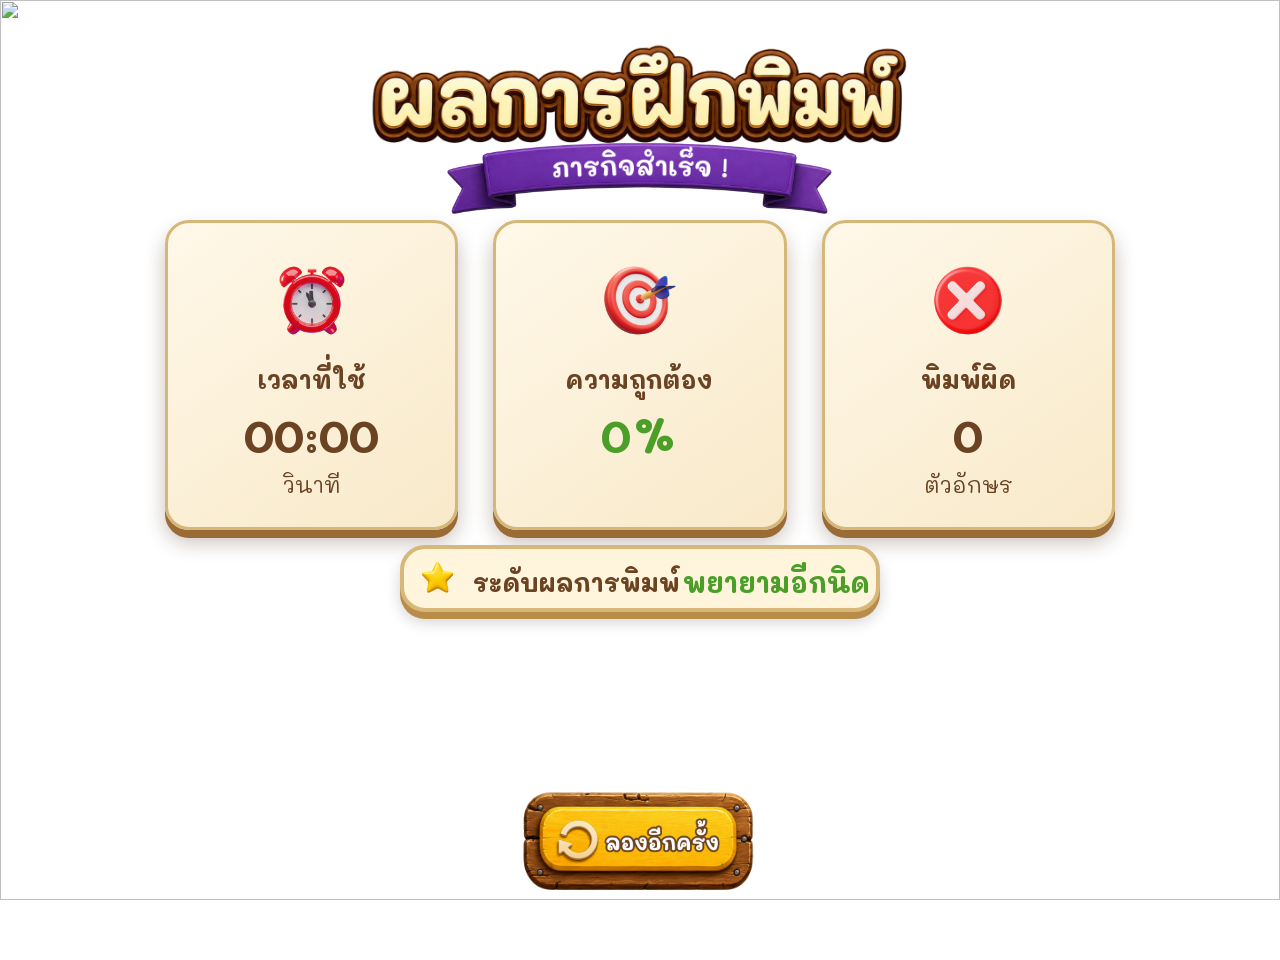
==== result.html @ c52c0960 "Add files via upload" ====
<!DOCTYPE html>
<html lang="th">

<head>

    <meta charset="UTF-8">

    <meta
        name="viewport"
        content="width=device-width, initial-scale=1.0"
    >

    <title>ผลการฝึกพิมพ์</title>

    <link
        rel="stylesheet"
        href="result.css"
    >

    <link
        href="https://fonts.googleapis.com/css2?family=Mali:wght@400;700&display=swap"
        rel="stylesheet"
    >

</head>


<body>


    <!-- ========================= -->
    <!-- พื้นหลัง -->
    <!-- ========================= -->

    <img
        src="images/Backgrounds.png"
        class="background"
        alt=""
    >


    <!-- ========================= -->
    <!-- หน้าผลลัพธ์ -->
    <!-- ========================= -->

    <main class="result-page">


        <!-- ========================= -->
        <!-- หัวข้อ -->
        <!-- ========================= -->

        <img
            src="images/result_title.png"
            class="result-title"
            alt="ผลการฝึกพิมพ์"
        >

        <!-- ริบบิ้น -->
<img
    src="images/btn_ribbon.png"
    class="ribbon"
    alt=""
>

<!-- ข้อความบนริบบิ้น -->
<img
    src="images/result_ribbon.png"
    class="ribbon-text"
    alt=""
>


        <!-- ========================= -->
        <!-- การ์ดผลลัพธ์ -->
        <!-- ========================= -->

        <section class="result-cards">


            <!-- เวลา -->

            <div class="result-card">

                <img
                    src="images/clock_icon.png"
                    class="result-icon"
                    alt=""
                >

                <div class="result-label">
                    เวลาที่ใช้
                </div>

                <div
                    id="timeResult"
                    class="result-value"
                >
                    00:00
                </div>

                <div class="result-unit">
                    วินาที
                </div>

            </div>


            <!-- ความถูกต้อง -->

<div class="result-card">

    <img
        src="images/mistake_icon.png"
        class="result-icon"
        alt=""
    >

    <div class="result-label">
        ความถูกต้อง
    </div>

    <div
        id="accuracyResult"
        class="result-value accuracy"
    >
        0%
    </div>

</div>


<!-- ตัวอักษรผิด -->

<div class="result-card">

    <img
        src="images/target_icon.png"
        class="result-icon"
        alt=""
    >

    <div class="result-label">
        พิมพ์ผิด
    </div>

    <div
        id="mistakeResult"
        class="result-value"
    >
        0
    </div>

    <div class="result-unit">
        ตัวอักษร
    </div>

</div>


        </section>


        <!-- ========================= -->
        <!-- ระดับผลการพิมพ์ -->
        <!-- ========================= -->

        <div class="performance-box">

            <img
                src="images/star_icon.png"
                class="star-icon"
                alt=""
            >

            <span class="performance-label">
                ระดับผลการพิมพ์
            </span>

            <span
                id="performanceResult"
                class="performance-value"
            >
                ยอดเยี่ยม
            </span>

        </div>


        <!-- ========================= -->
        <!-- ตัวละคร -->
        <!-- ========================= -->

        <img
            src="images/result_character.png"
            class="result-character"
            alt=""
        >


        <!-- ========================= -->
        <!-- ปุ่มลองอีกครั้ง -->
        <!-- ========================= -->

        <button
    class="try-again-button"
    onclick="tryAgain()"
>

    <img
        src="images/btn_reset.png"
        class="try-again-bg"
        alt=""
    >

    <img
        src="images/try_again.png"
        class="try-again-text"
        alt="ลองอีกครั้ง"
    >

</button>

    </main>


    <script src="result.js"></script>

</body>

</html>
---- result.css ----
/* =========================================
   RESET
========================================= */

*{
    margin:0;
    padding:0;
    box-sizing:border-box;
}

/* ========================= */
/* กรอบใหญ่ */
/* ========================= */

.worksheet-frame{

    position:absolute;

    width:1050px;

    left:50%;
    top:52%;

    transform:translate(-50%,-50%);

    z-index:2;

}


/* ========================= */
/* ป้ายหัวข้อ */
/* ========================= */

.title-board{

    position:absolute;

    width:600px;

    left:50%;

    top:35px;

    transform:translateX(-50%);

    z-index:5;

}

/* =========================================
   BODY
========================================= */

body{

    width:100vw;
    height:100vh;

    overflow:hidden;

    font-family:"Mali",sans-serif;

}


/* =========================================
   พื้นหลัง
========================================= */

.background{

    position:fixed;

    width:100%;
    height:100%;

    left:0;
    top:0;

    object-fit:cover;

    z-index:-10;

}


/* =========================================
   หน้าผลลัพธ์
========================================= */

.result-page{

    position:relative;

    width:100vw;
    height:100vh;

}


/* =========================================
   หัวข้อผลการฝึกพิมพ์
========================================= */

.result-title{

    position:absolute;

    width:850px;

    left:50%;
    top:-135px;

    transform:translateX(-50%);

    z-index:5;

}

/* =========================================
   ริบบิ้น
========================================= */

.ribbon{

    position:absolute;

    width:600px;

    left:50%;
    top: 10px;

    transform:translateX(-50%);

    z-index:8;

}


/* =========================================
   ข้อความบนริบบิ้น
   เป็นภาพ result_ribbon.png
========================================= */

.ribbon-text{

    position:absolute;

    width:420px;

    left:50%;
    top:47px;

    transform:translateX(-50%);

    z-index:9;

}


/* =========================================
   การ์ด 3 ใบ
========================================= */

.result-cards{

    position:absolute;

    left:50%;
    top:220px;

    transform:translateX(-50%);

    width:950px;

    display:flex;

    justify-content:space-between;

    gap:35px;

}


/* =========================================
   การ์ดแต่ละใบ
========================================= */

.result-card{

    position:relative;

    width:320px;
    height:310px;

    background:
        linear-gradient(
            145deg,
            #fff8e9,
            #f8e9c9
        );

    border:3px solid #D6B77A;

    border-radius:24px;

    box-shadow:
        0 8px 0 #9B6B35,
        0 12px 20px rgba(70,40,15,0.3);

    display:flex;

    flex-direction:column;

    align-items:center;

    padding-top:30px;

}


/* =========================================
   ไอคอน
========================================= */

.result-icon{

    width:150px;
    height:95px;

    object-fit:contain;

    margin-bottom:10px;

}


/* =========================================
   ชื่อหัวข้อ
========================================= */

.result-label{

    font-size:25px;

    font-weight:700;

    color:#6B4323;

    margin-top:5px;

}


/* =========================================
   ค่าผลลัพธ์
========================================= */

.result-value{

    font-size:48px;

    font-weight:700;

    line-height:1.3;

    color:#6B4323;

    margin-top:8px;

}


/* ความถูกต้อง */

.result-value.accuracy{

    color:#4B9E28;

}


/* =========================================
   หน่วย
========================================= */

.result-unit{

    font-size:22px;

    color:#6B4323;

    margin-top:5px;

}

/* =========================================
   ระดับผลการพิมพ์
========================================= */

/* =========================================
   กรอบระดับผลการพิมพ์
========================================= */

.performance-box{

    position:absolute;

    left:50%;

    top:545px;

    transform:translateX(-50%);

    width:480px;

    height:67px;

    display:flex;

    align-items:center;

    justify-content:center;

    gap:3px;

    white-space:nowrap;

    background:#FFF4DC;

    border:4px solid #D8B77A;

    border-radius:25px;

    box-shadow:
        0 7px 0 #B98C4A,
        0 10px 15px rgba(0,0,0,0.18);

    z-index:10;

}

/* ดาว */
.star-icon{

    width:150px;

    height:70px;

    object-fit:contain;

    position:relative;

    left:0px;

    top:0px;

}

/* ระดับผลการพิมพ์ */
.performance-label{

    font-size:25px;

    font-weight:700;

    color:#6B4323;

    position:relative;

    left:-30px;

    top:3px;

}

/* ยอดเยี่ยม */
.performance-value{

    font-size:28px;

    font-weight:700;

    color:#4B9E28;

    position:relative;

    transform:translate(-35px, 2.5px);

}

/* =========================================
   ค่าระดับ
========================================= */

.performance-value{

    font-size:28px;

    font-weight:700;

    color:#4B9E28;

    position:relative;

    left:0px;

    top:0px;

    margin-left:5px;

}

/* =========================================
   ตัวละคร
========================================= */

.result-character{

    position:absolute;

    width:270px;

    right:60px;

    bottom:15px;

    object-fit:contain;

    z-index:4;

}


/* =========================================
   ปุ่มลองอีกครั้ง
========================================= */

.try-again-button{
    position:absolute;

    width:800px;
    height:300px;

    left:50%;
    bottom:60px;

    transform:translateX(-50%);

    border:none;
    background:none;

    padding:0;
    margin:0;

    cursor:pointer;

    z-index:15;
}

/* ================================= */
/* ปุ่มลองอีกครั้ง */
/* ================================= */

.try-again-button{

    position:absolute;

    width:480px;
    height:225px;

    left:50%;
    bottom:-60px;

    transform:translateX(-50%);

    border:none;

    background:none;

    padding:0;
    margin:0;

    cursor:pointer;

    z-index:15;

}


/* ================================= */
/* พื้นปุ่ม */
/* ================================= */

.try-again-bg{

    position:absolute;

    width:100%;
    height:100%;

    left:0;
    top:0;

    display:block;

    object-fit:contain;

}


/* ================================= */
/* ข้อความลองอีกครั้ง */
/* ================================= */

.try-again-text{

    position:absolute;

    width:335px;

    left:54.5%;
    top:47.5%;

    transform:translate(-50%,-50%);

    object-fit:contain;

}


/* ================================= */
/* ตอนเอาเมาส์วาง */
/* ================================= */

.try-again-button:hover{

    transform:
        translateX(-50%)
        scale(1.05);

}


/* ================================= */
/* ตอนกด */
/* ================================= */

.try-again-button:active{

    transform:
        translateX(-50%)
        scale(0.97);

}
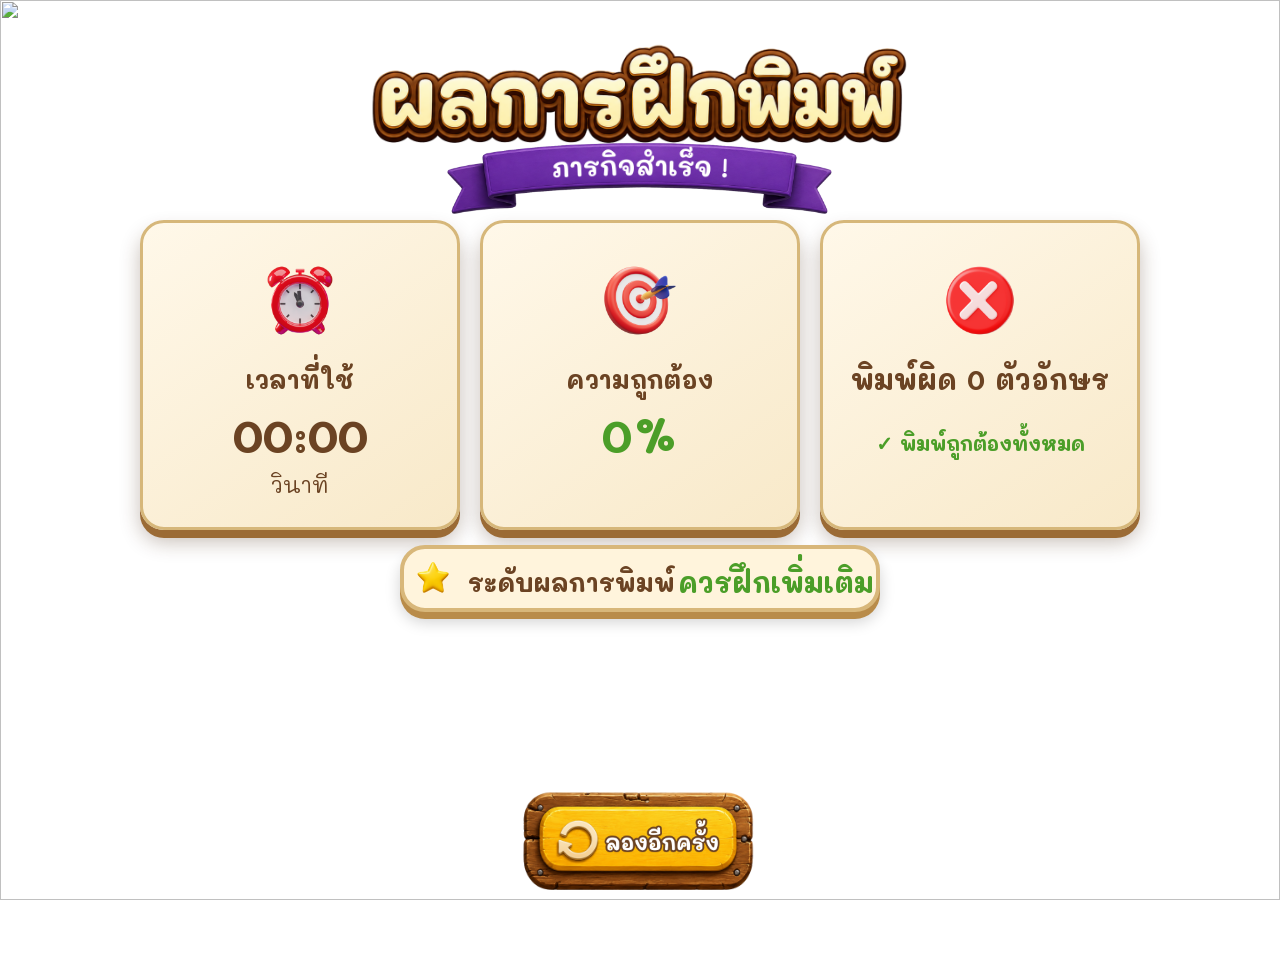
==== commit 2fd2fc5d: "Add files via upload" ====
--- a/result.html
+++ b/result.html
@@ -56,19 +56,25 @@
             alt="ผลการฝึกพิมพ์"
         >
 
+
+        <!-- ========================= -->
         <!-- ริบบิ้น -->
-<img
-    src="images/btn_ribbon.png"
-    class="ribbon"
-    alt=""
->
-
-<!-- ข้อความบนริบบิ้น -->
-<img
-    src="images/result_ribbon.png"
-    class="ribbon-text"
-    alt=""
->
+        <!-- ========================= -->
+
+        <img
+            src="images/btn_ribbon.png"
+            class="ribbon"
+            alt=""
+        >
+
+
+        <!-- ข้อความบนริบบิ้น -->
+
+        <img
+            src="images/result_ribbon.png"
+            class="ribbon-text"
+            alt=""
+        >
 
 
         <!-- ========================= -->
@@ -78,7 +84,9 @@
         <section class="result-cards">
 
 
+            <!-- ========================= -->
             <!-- เวลา -->
+            <!-- ========================= -->
 
             <div class="result-card">
 
@@ -106,31 +114,35 @@
             </div>
 
 
+            <!-- ========================= -->
             <!-- ความถูกต้อง -->
-
-<div class="result-card">
-
-    <img
-        src="images/mistake_icon.png"
-        class="result-icon"
-        alt=""
-    >
-
-    <div class="result-label">
-        ความถูกต้อง
-    </div>
-
-    <div
-        id="accuracyResult"
-        class="result-value accuracy"
-    >
-        0%
-    </div>
-
-</div>
-
-
-<!-- ตัวอักษรผิด -->
+            <!-- ========================= -->
+
+            <div class="result-card">
+
+                <img
+                    src="images/mistake_icon.png"
+                    class="result-icon"
+                    alt=""
+                >
+
+                <div class="result-label">
+                    ความถูกต้อง
+                </div>
+
+                <div
+                    id="accuracyResult"
+                    class="result-value accuracy"
+                >
+                    0%
+                </div>
+
+            </div>
+
+
+           <!-- ========================= -->
+<!-- พิมพ์ผิด -->
+<!-- ========================= -->
 
 <div class="result-card">
 
@@ -140,22 +152,22 @@
         alt=""
     >
 
-    <div class="result-label">
-        พิมพ์ผิด
+    <div
+        id="mistakeSummary"
+        class="mistake-summary"
+    >
+        พิมพ์ผิด 0 ตัวอักษร
     </div>
 
     <div
-        id="mistakeResult"
-        class="result-value"
-    >
-        0
-    </div>
-
-    <div class="result-unit">
-        ตัวอักษร
-    </div>
+        id="correctionResult"
+        class="correction-result"
+    ></div>
+
 
 </div>
+
+            </div>
 
 
         </section>
@@ -203,23 +215,24 @@
         <!-- ========================= -->
 
         <button
-    class="try-again-button"
-    onclick="tryAgain()"
->
-
-    <img
-        src="images/btn_reset.png"
-        class="try-again-bg"
-        alt=""
-    >
-
-    <img
-        src="images/try_again.png"
-        class="try-again-text"
-        alt="ลองอีกครั้ง"
-    >
-
-</button>
+            class="try-again-button"
+            onclick="tryAgain()"
+        >
+
+            <img
+                src="images/btn_reset.png"
+                class="try-again-bg"
+                alt=""
+            >
+
+            <img
+                src="images/try_again.png"
+                class="try-again-text"
+                alt="ลองอีกครั้ง"
+            >
+
+        </button>
+
 
     </main>
 
--- a/result.css
+++ b/result.css
@@ -160,7 +160,7 @@
 
 
 /* =========================================
-   การ์ด 3 ใบ
+   กล่องผลลัพธ์ 4 กล่อง
 ========================================= */
 
 .result-cards{
@@ -172,13 +172,15 @@
 
     transform:translateX(-50%);
 
-    width:950px;
+    width:1480px;
 
     display:flex;
 
-    justify-content:space-between;
-
-    gap:35px;
+    justify-content:center;
+
+    align-items:stretch;
+
+    gap:20px;
 
 }
 
@@ -553,4 +555,278 @@
         translateX(-50%)
         scale(0.97);
 
+    
+}
+
+/* =========================================
+   กล่องตรวจคำผิด
+   อยู่ด้านขวาของการ์ดผลลัพธ์
+========================================= */
+
+/* =========================================
+   กล่องตรวจคำผิด
+========================================= */
+
+.correction-box{
+
+    position:relative;
+
+    width:320px;
+    min-height:310px;
+
+    padding:25px 20px;
+
+    background:
+        linear-gradient(
+            145deg,
+            #fff8e9,
+            #f8e9c9
+        );
+
+    border:3px solid #D6B77A;
+
+    border-radius:24px;
+
+    box-shadow:
+        0 8px 0 #9B6B35,
+        0 12px 20px rgba(70,40,15,0.3);
+
+    text-align:center;
+
+    z-index:10;
+
+    box-sizing:border-box;
+
+    flex-shrink:0;
+
+}
+
+
+/* =========================================
+   หัวข้อกล่องตรวจคำผิด
+========================================= */
+
+.correction-title{
+
+    font-family:"Mali",sans-serif;
+
+    font-size:25px;
+
+    font-weight:700;
+
+    color:#6B4323;
+
+    margin-bottom:20px;
+
+}
+
+
+/* =========================================
+   รายการคำผิด
+========================================= */
+
+.correction-result{
+
+    font-family:"Mali",sans-serif;
+
+    font-size:21px;
+
+    line-height:1.8;
+
+    color:#6B4323;
+
+}
+
+
+/* =========================================
+   แต่ละรายการ
+========================================= */
+
+.wrong-word-row{
+
+    display:flex;
+
+    justify-content:center;
+
+    align-items:center;
+
+    gap:8px;
+
+    margin:8px 0;
+
+    flex-wrap:wrap;
+
+}
+
+
+/* =========================================
+   ลำดับ
+========================================= */
+
+.wrong-number{
+
+    font-weight:700;
+
+}
+
+
+/* =========================================
+   คำที่พิมพ์ผิด
+========================================= */
+
+.wrong-text{
+
+    font-weight:700;
+
+}
+
+
+/* =========================================
+   ลูกศร
+========================================= */
+
+.arrow{
+
+    font-weight:700;
+
+}
+
+
+/* =========================================
+   คำที่ถูก
+========================================= */
+
+.correct-text{
+
+    font-weight:700;
+
+}
+
+
+/* =========================================
+   กรณีพิมพ์ถูกทั้งหมด
+========================================= */
+
+.correct-message{
+
+    font-family:"Mali",sans-serif;
+
+    font-size:22px;
+
+    font-weight:700;
+
+    color:#4B9E28;
+
+    margin-top:25px;
+
+}
+
+/* =========================================
+   พิมพ์ผิด X ตัวอักษร
+========================================= */
+
+.mistake-summary {
+
+    font-family:"Mali",sans-serif;
+
+    font-size:28px;
+
+    font-weight:700;
+
+    line-height:1.2;
+
+    color:#6B4323;
+
+    margin-top:5px;
+
+    white-space:nowrap;
+
+}
+
+
+/* =========================================
+   คำผิด
+========================================= */
+
+.correction-result {
+
+    width:100%;
+
+    margin-top:15px;
+
+    font-family:"Mali",sans-serif;
+
+    font-size:21px;
+
+    line-height:1.6;
+
+    color:#6B4323;
+
+    text-align:center;
+
+}
+
+
+/* =========================================
+   แต่ละคำ
+========================================= */
+
+.wrong-word-row {
+
+    display:flex;
+
+    justify-content:center;
+
+    align-items:center;
+
+    gap:8px;
+
+    margin:5px 0;
+
+}
+
+
+/* คำที่พิมพ์ผิด */
+
+.wrong-text {
+
+    font-weight:700;
+
+}
+
+
+/* ลูกศร */
+
+.arrow {
+
+    font-weight:700;
+
+}
+
+
+/* คำที่ถูก */
+
+.correct-text {
+
+    font-weight:700;
+
+}
+
+
+/* =========================================
+   พิมพ์ถูกทั้งหมด
+========================================= */
+
+.correct-message {
+
+    font-family:"Mali",sans-serif;
+
+    font-size:20px;
+
+    font-weight:700;
+
+    color:#4B9E28;
+
+    margin-top:15px;
+
 }
